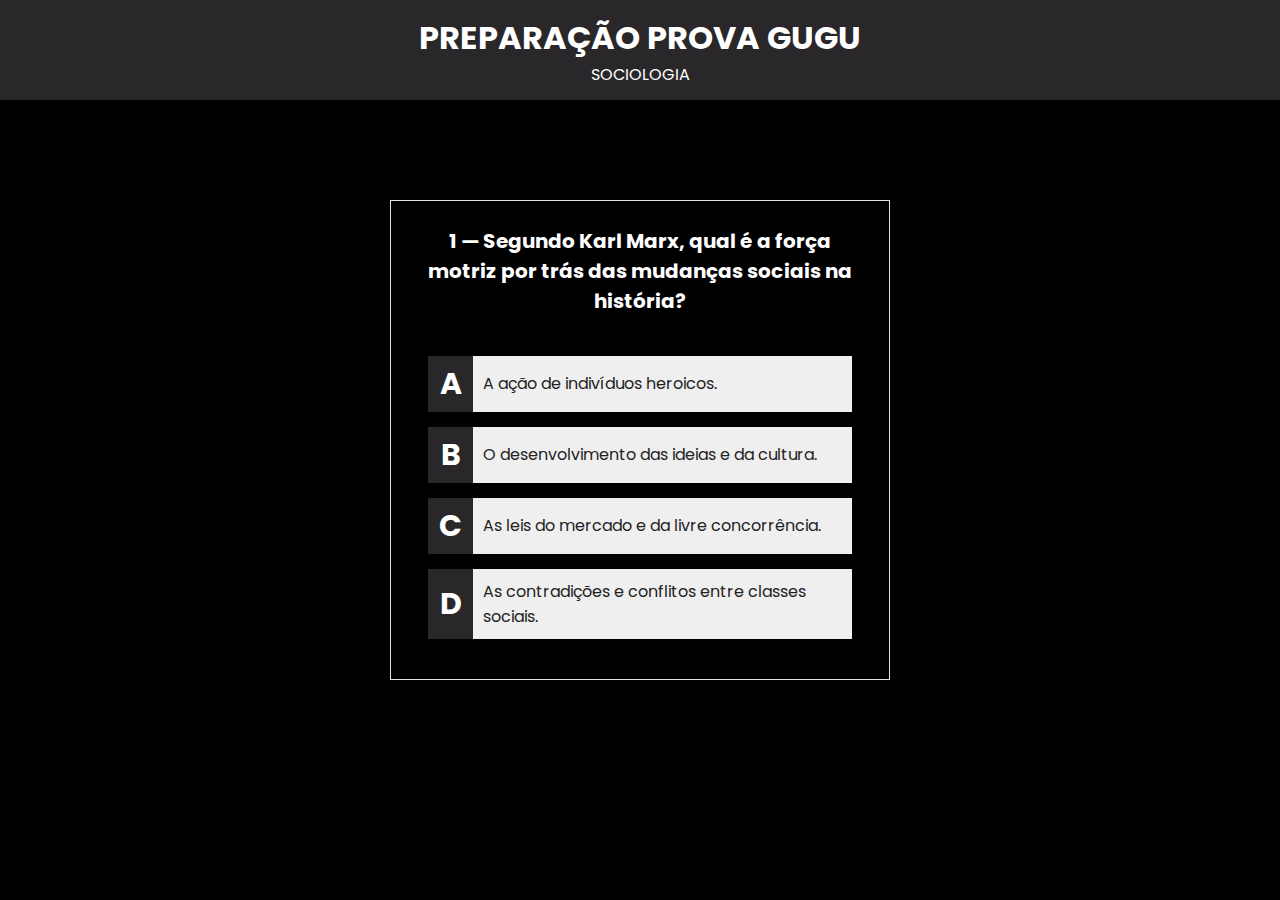
==== pages/Matéria_1/index.html @ b195e5c4 "pronto 2" ====
<!DOCTYPE html>
<html lang="en">
  <head>
    <meta charset="UTF-8" />
    <meta name="viewport" content="width=device-width, initial-scale=1.0" />
    <title>PREPARAÇÃO PROVA GUGU</title>
    <link rel="preconnect" href="https://fonts.gstatic.com" />
    <link
      href="https://fonts.googleapis.com/css2?family=Nunito+Sans:wght@400;700&display=swap"
      rel="stylesheet"
    />
    <link rel="stylesheet" href="./css/styles.css" />
    <script src="js/scripts.js" defer></script>
    <link rel="icon" href="../../src/Imagem2.png">
  </head>
  <body>
    <div class="container">
      <header>
        <h1>PREPARAÇÃO PROVA GUGU</h1>
        <p>SOCIOLOGIA</p>
      </header>
      <main>
        <!-- QUIZZ CONTAINER -->
        <div id="quizz-container">
          <p id="question">
            <span id="question-number">1</span> &#8212;
            <span id="question-text">Qual é a unidade de medida para metros?</span>
          </p>
          <div id="answers-box">
            <button><span class="btn-letter"></span> <span class="question-answer"></span></button>
            <button><span class="btn-letter"></span> <span class="question-answer"></span></button>
            <button><span class="btn-letter"></span> <span class="question-answer"></span></button>
            <button><span class="btn-letter"></span> <span class="question-answer"></span></button>
          </div>
        </div>

        <!-- SCORE BOARD -->
        <div id="score-container" class="hide">
          <h2>Parabéns</h2>
          <p id="display-score"><span>90</span>%</p>
          <p>
            Você acertou <span id="correct-answers">0</span> de
            <span id="questions-qty">10</span> perguntas
          </p>
          <button id="restart">Refazer quizz!</button>
          <a href="../../game.html" id="restart2">Voltar para página de matérias</a>
        </div>

        <!-- TEMPLATE RESPOSTA -->
        <button class="answer-template hide">
          <span class="btn-letter"></span> <span class="question-answer"></span>
        </button>
      </main>
    </div>
    <script src="./js/script.js"></script>
  </body>
</html>
---- pages/Matéria_1/css/styles.css ----
@import url('https://fonts.googleapis.com/css2?family=Poppins:ital,wght@0,100;0,200;0,300;0,400;0,500;0,600;0,700;0,800;0,900;1,100;1,200;1,300;1,400;1,500;1,600;1,700;1,800;1,900&display=swap');
* {
  margin: 0;
  padding: 0;
  box-sizing: border-box;
  font-family: 'Poppins', sans-serif;
}

body {
  background-color: #000;
  color: #ffffff;
}

a {
  color: #ffffff;
  text-decoration: none;
  transition: 0.5s;
}

a:hover {
  color: #00c9c8;
}

textarea:focus,
input:focus,
select:focus,
button:focus {
  box-shadow: 0 0 0 0;
  border: 0 none;
  outline: 0;
}

.container {
  display: grid;
  grid-template-areas:
    'header'
    'main'
    'footer';
  position: relative;
  height: 100vh;
}

header,
main,
footer {
  display: flex;
  align-items: center;
  justify-content: center;
  flex-direction: column;
}

header,
footer {
  width: 100%;
  height: 100px;
  padding: 30px 0;
  background-color: #2a272a;
}

header {
  grid-area: header;
}

main {
  grid-area: main;
  margin-top: 20px;
  margin-bottom: 140px;
}

footer {
  grid-area: footer;
  position: absolute;
  bottom: 0;
}

.hide {
  display: none !important;
}

/* SCORE CONTAINER */
#quizz-container,
#score-container {
  color: #fff;
  text-align: center;
  padding: 25px;
  border: 1px solid #e0e0e0;
  box-shadow: 7px 10px 0px rgba(0, 0, 0, 0.1);
  flex-direction:column;  
  display: flex;
  align-items: center;
}

#quizz-container,
#score-container {
  width: 500px;
  max-width: 90%;
}

#score-container p {
  margin: 20px 0;
}

#score-container #display-score {
  font-size: 32px;
  font-weight: bold;
}

#correct-answers {
  font-weight: bold;
  color: #2eb94c;
}

#questions-qty {
  font-weight: bold;
  color: #00c9c8;
}

#restart {
  background-color: #00c9c8;
  color: #fff;
  font-weight: bold;
  height: 50px;
  border: 1px solid #e0e0e0;
  width: 180px;
  text-transform: uppercase;
  margin-top: 20px;
  cursor: pointer;
  transition: 0.5s;
}

#restart:hover {
  background-color: #2a272a;
  color: #ffffff;
}

#restart2 {
  background-color: #00c9c8;
  color: #fff;
  font-size: .8125rem;
  font-weight: bold;
  height: 50px;
  border: 1px solid #e0e0e0;
  width: 180px;
  text-transform: uppercase;
  margin-top: 20px;
  cursor: pointer;
  transition: 0.5s;
}

#restart2:hover {
  background-color: #2a272a;
  color: #ffffff;
}

/* Quizz container */
#question {
  text-align: center;
  margin-bottom: 25px;
  font-size: 20px;
  color: #fff;
  font-weight: bold;
}

#answers-box button {
  display: flex;
  align-items: stretch;
  margin: 15px 0;
  width: 100%;
  border: none;
  text-align: left;
  color: #222222;
  cursor: pointer;
  transition: 0.5s;
}

#answers-box button:hover {
  background-color: #2a272a;
  color: #fff;
}

#answers-box .btn-letter {
  font-size: 30px;
  font-weight: bold;
  background-color: #2a272a;
  border: none;
  color: #fff;
  text-transform: uppercase;
  display: flex;
  justify-content: center;
  align-items: center;
  flex: 1 1 0;
  padding: 5px;
  max-width: 45px;
}

.question-answer {
  flex: 1 1 0;
  display: flex;
  padding: 10px 0;
  align-items: center;
  margin-left: 10px;
  font-size: 16px;
}

#quizz-container .wrong-answer,
#quizz-container .wrong-answer .btn-letter {
  background-color: #e62210;
  color: #fff;
  border: none;
}

#quizz-container .correct-answer,
#quizz-container .correct-answer .btn-letter {
  background-color: #2eb94c;
  color: #fff;
  border: none;
}

/* RESPONSIVO */
@media (max-width: 450px) {
  #quizz-container,
  #score-container {
    border: none;
    width: 100%;
    box-shadow: none;
  }
}
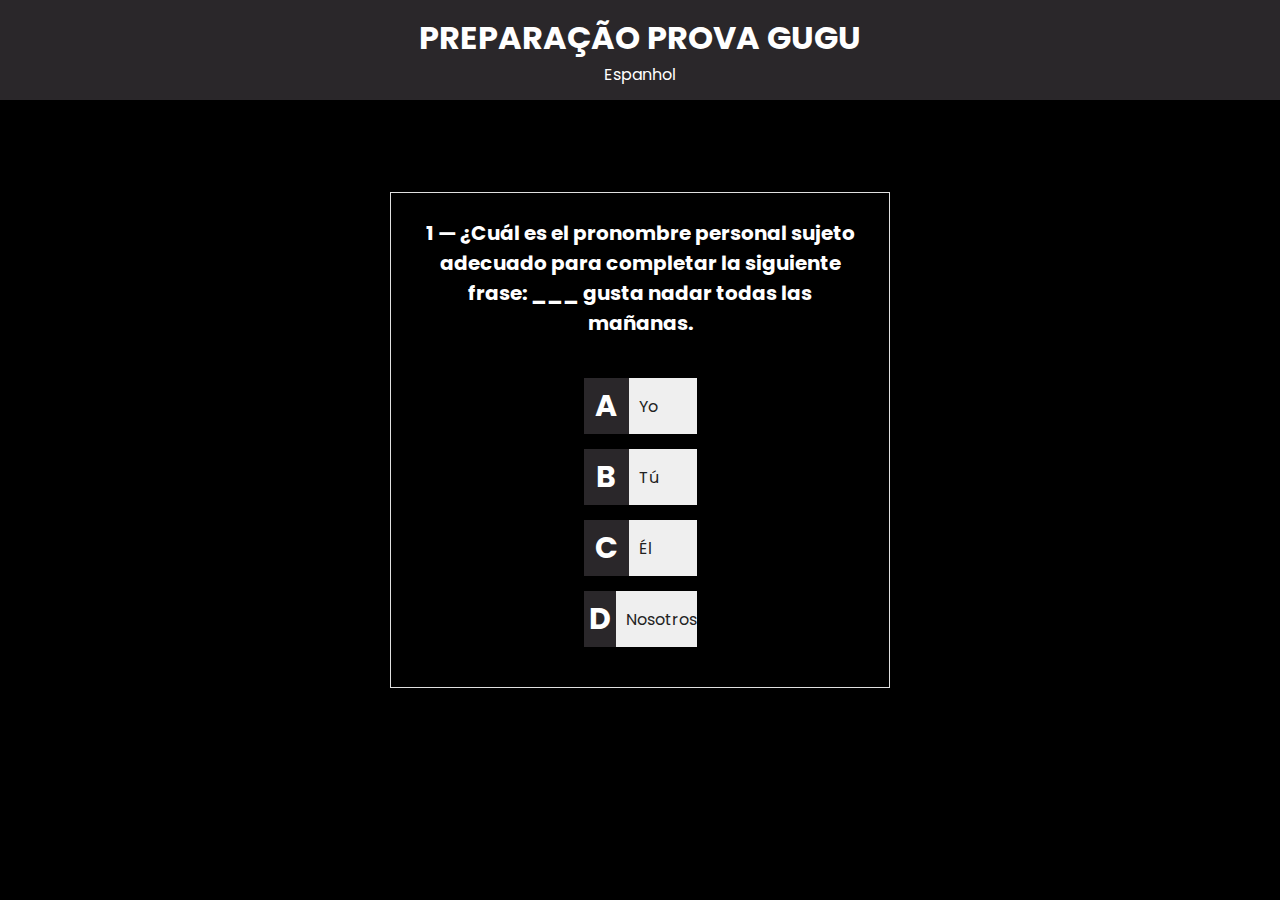
==== commit d87fbbba: "pronto 3" ====
--- a/pages/Matéria_1/index.html
+++ b/pages/Matéria_1/index.html
@@ -17,7 +17,7 @@
     <div class="container">
       <header>
         <h1>PREPARAÇÃO PROVA GUGU</h1>
-        <p>SOCIOLOGIA</p>
+        <p>Espanhol</p>
       </header>
       <main>
         <!-- QUIZZ CONTAINER -->
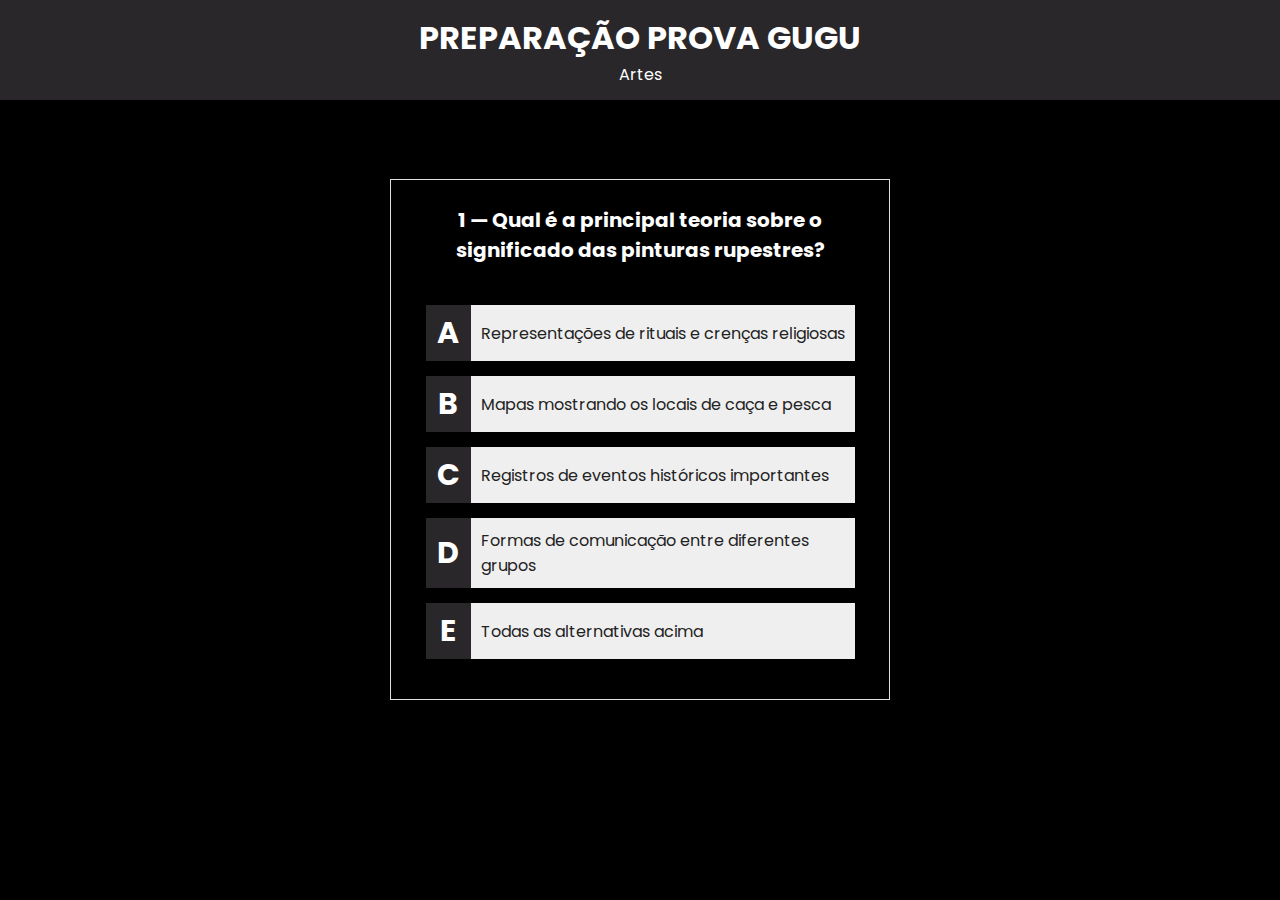
==== commit 269d531e: "pronto 3" ====
--- a/pages/Matéria_1/index.html
+++ b/pages/Matéria_1/index.html
@@ -17,7 +17,7 @@
     <div class="container">
       <header>
         <h1>PREPARAÇÃO PROVA GUGU</h1>
-        <p>Espanhol</p>
+        <p>Artes</p>
       </header>
       <main>
         <!-- QUIZZ CONTAINER -->
@@ -26,6 +26,7 @@
             <span id="question-number">1</span> &#8212;
             <span id="question-text">Qual é a unidade de medida para metros?</span>
           </p>
+          
           <div id="answers-box">
             <button><span class="btn-letter"></span> <span class="question-answer"></span></button>
             <button><span class="btn-letter"></span> <span class="question-answer"></span></button>
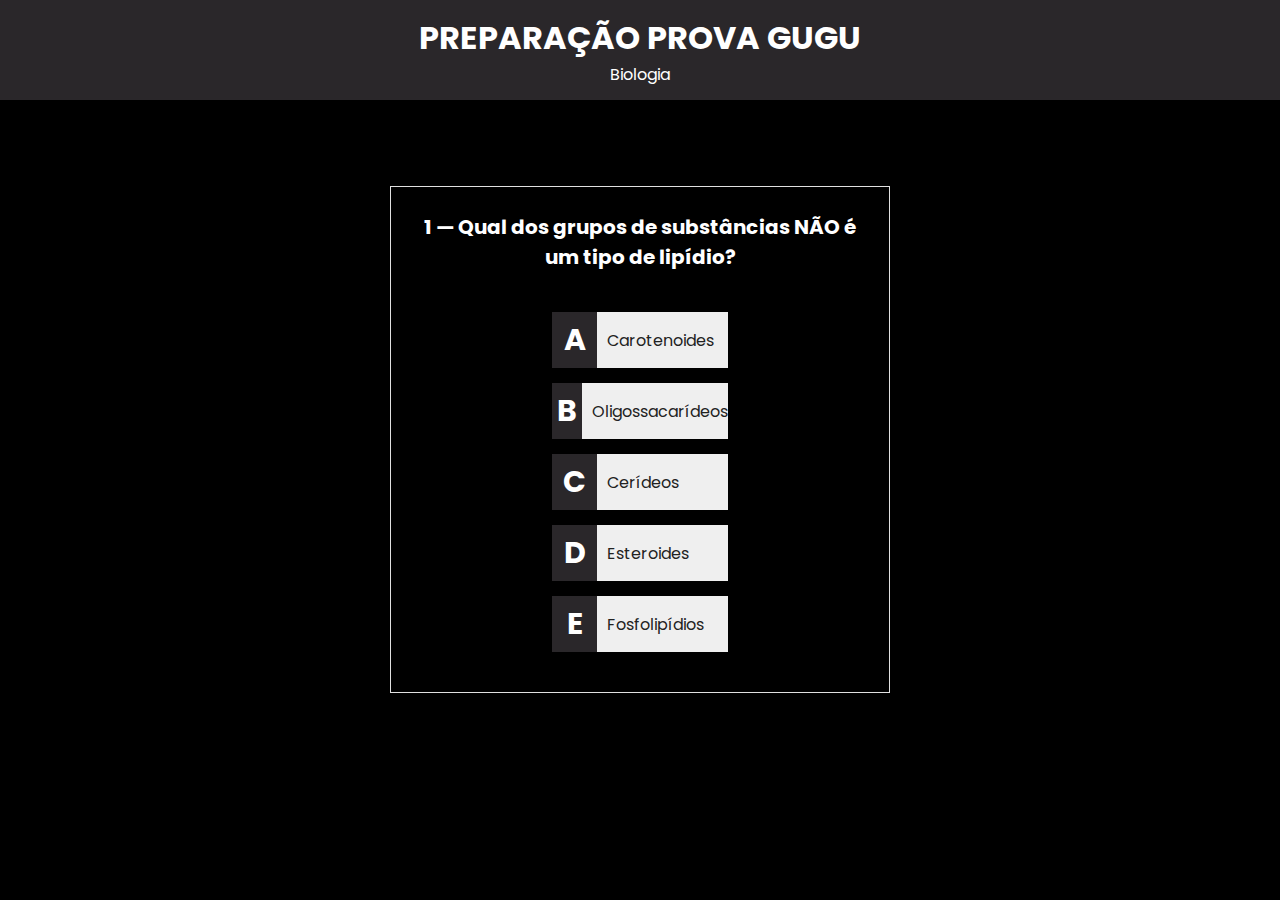
==== commit fbb5118a: "Update Biologia" ====
--- a/pages/Matéria_1/index.html
+++ b/pages/Matéria_1/index.html
@@ -17,7 +17,7 @@
     <div class="container">
       <header>
         <h1>PREPARAÇÃO PROVA GUGU</h1>
-        <p>Artes</p>
+        <p>Biologia</p>
       </header>
       <main>
         <!-- QUIZZ CONTAINER -->
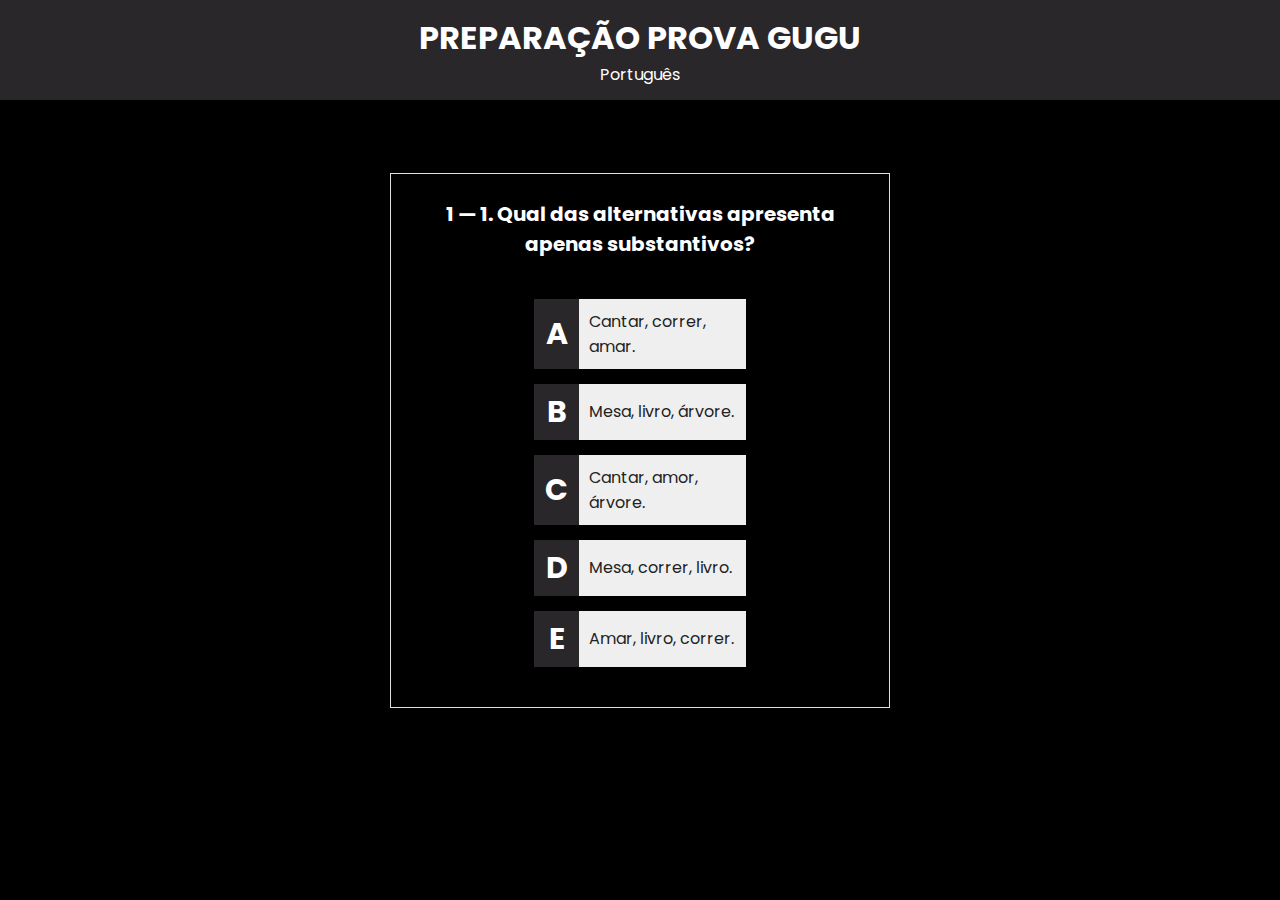
==== commit 6f69fa23: "Português pronto" ====
--- a/pages/Matéria_1/index.html
+++ b/pages/Matéria_1/index.html
@@ -17,7 +17,7 @@
     <div class="container">
       <header>
         <h1>PREPARAÇÃO PROVA GUGU</h1>
-        <p>Biologia</p>
+        <p>Português</p>
       </header>
       <main>
         <!-- QUIZZ CONTAINER -->
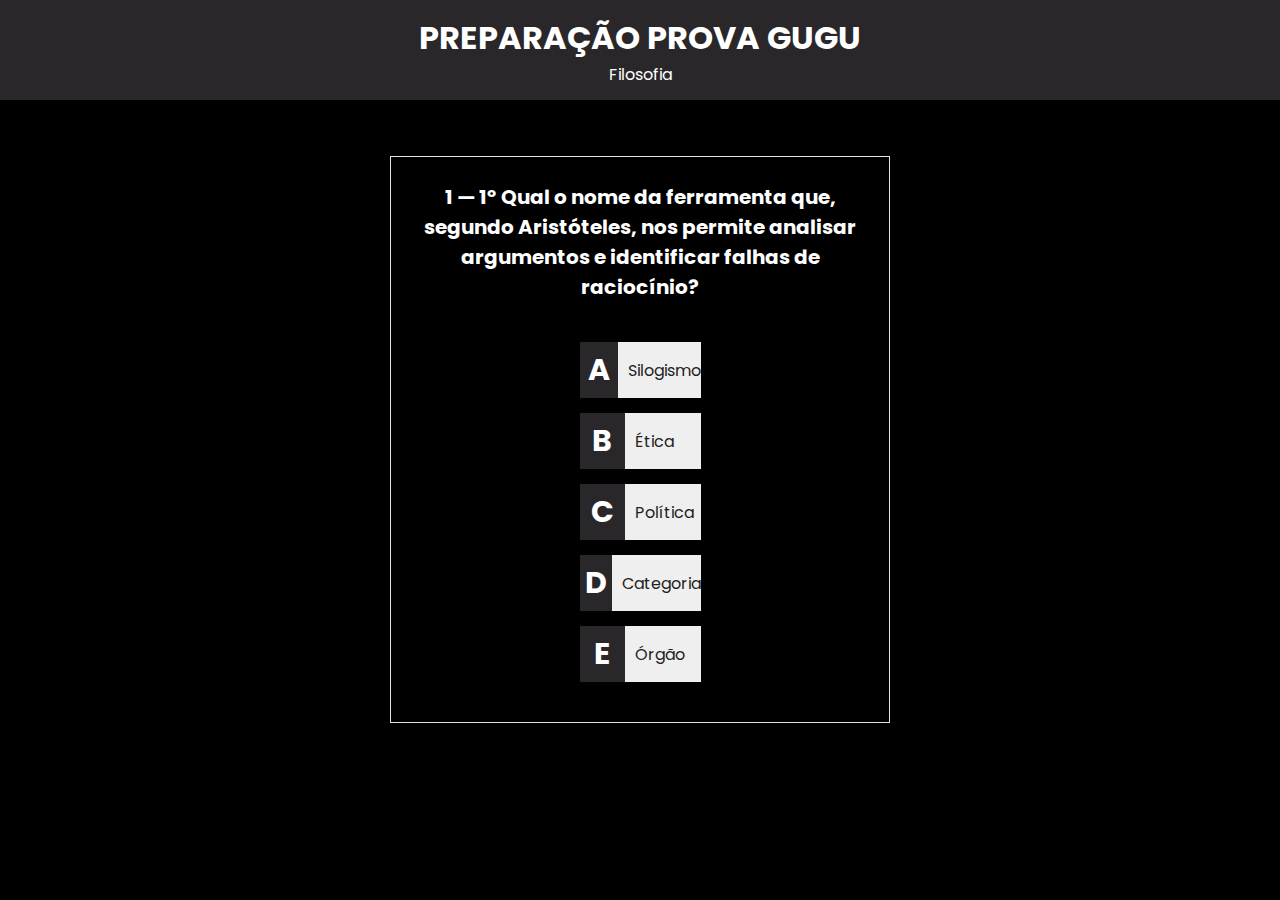
==== commit 65249ef3: "update 13/06" ====
--- a/pages/Matéria_1/index.html
+++ b/pages/Matéria_1/index.html
@@ -17,7 +17,7 @@
     <div class="container">
       <header>
         <h1>PREPARAÇÃO PROVA GUGU</h1>
-        <p>Português</p>
+        <p>Filosofia</p>
       </header>
       <main>
         <!-- QUIZZ CONTAINER -->
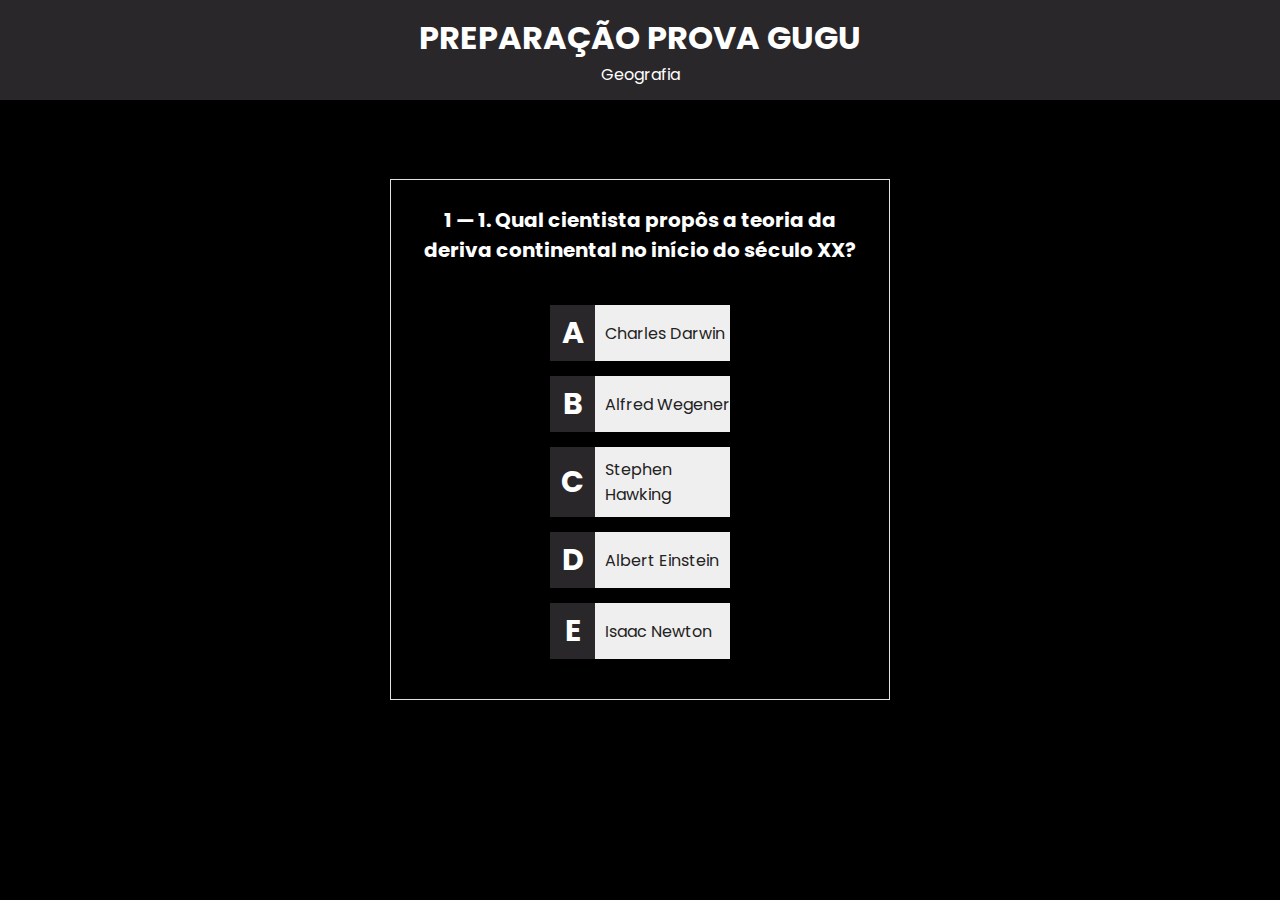
==== commit c891d609: "update 14/06" ====
--- a/pages/Matéria_1/index.html
+++ b/pages/Matéria_1/index.html
@@ -17,7 +17,7 @@
     <div class="container">
       <header>
         <h1>PREPARAÇÃO PROVA GUGU</h1>
-        <p>Filosofia</p>
+        <p>Geografia</p>
       </header>
       <main>
         <!-- QUIZZ CONTAINER -->
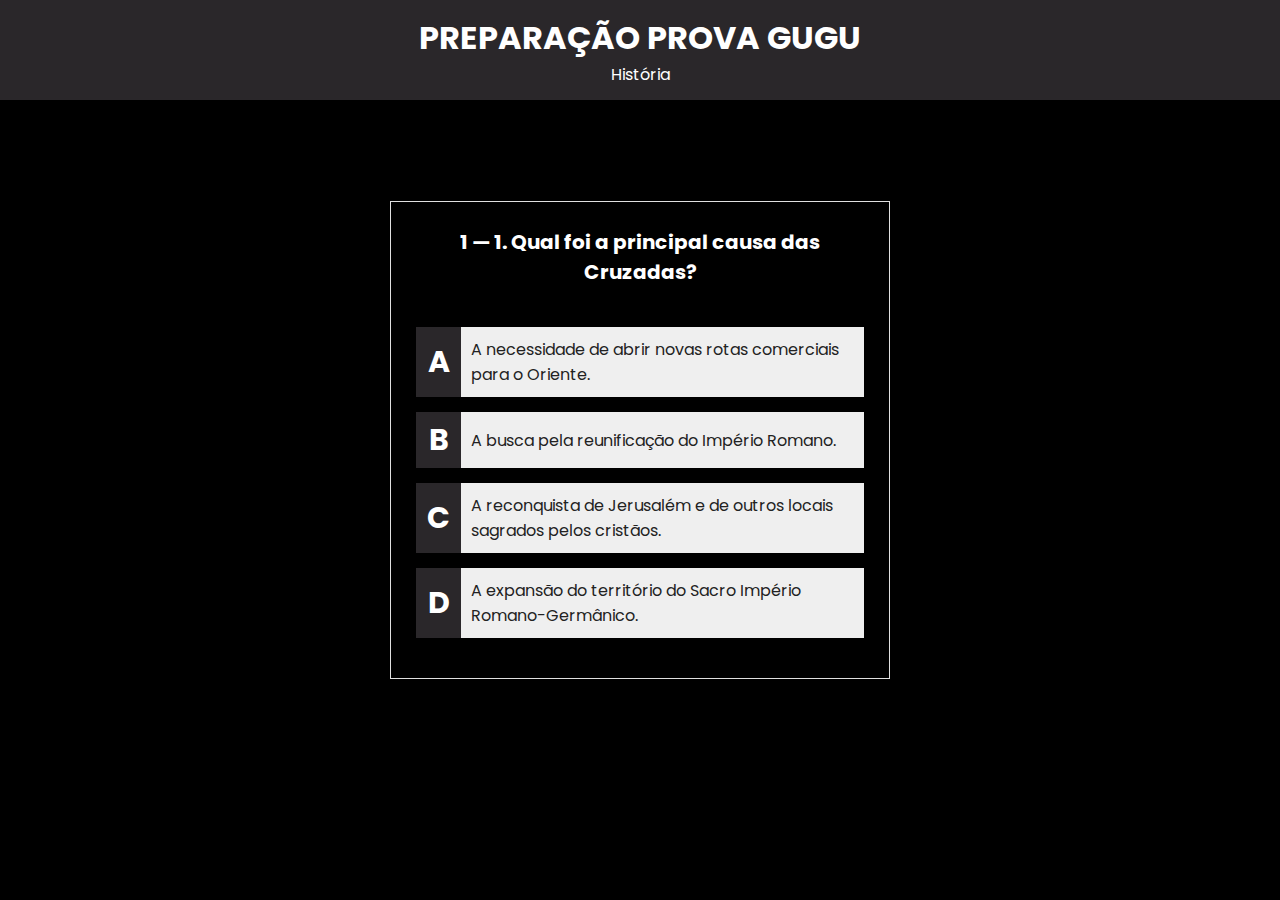
==== commit b8d25a29: "update 22/07" ====
--- a/pages/Matéria_1/index.html
+++ b/pages/Matéria_1/index.html
@@ -17,7 +17,7 @@
     <div class="container">
       <header>
         <h1>PREPARAÇÃO PROVA GUGU</h1>
-        <p>Geografia</p>
+        <p>História</p>
       </header>
       <main>
         <!-- QUIZZ CONTAINER -->
